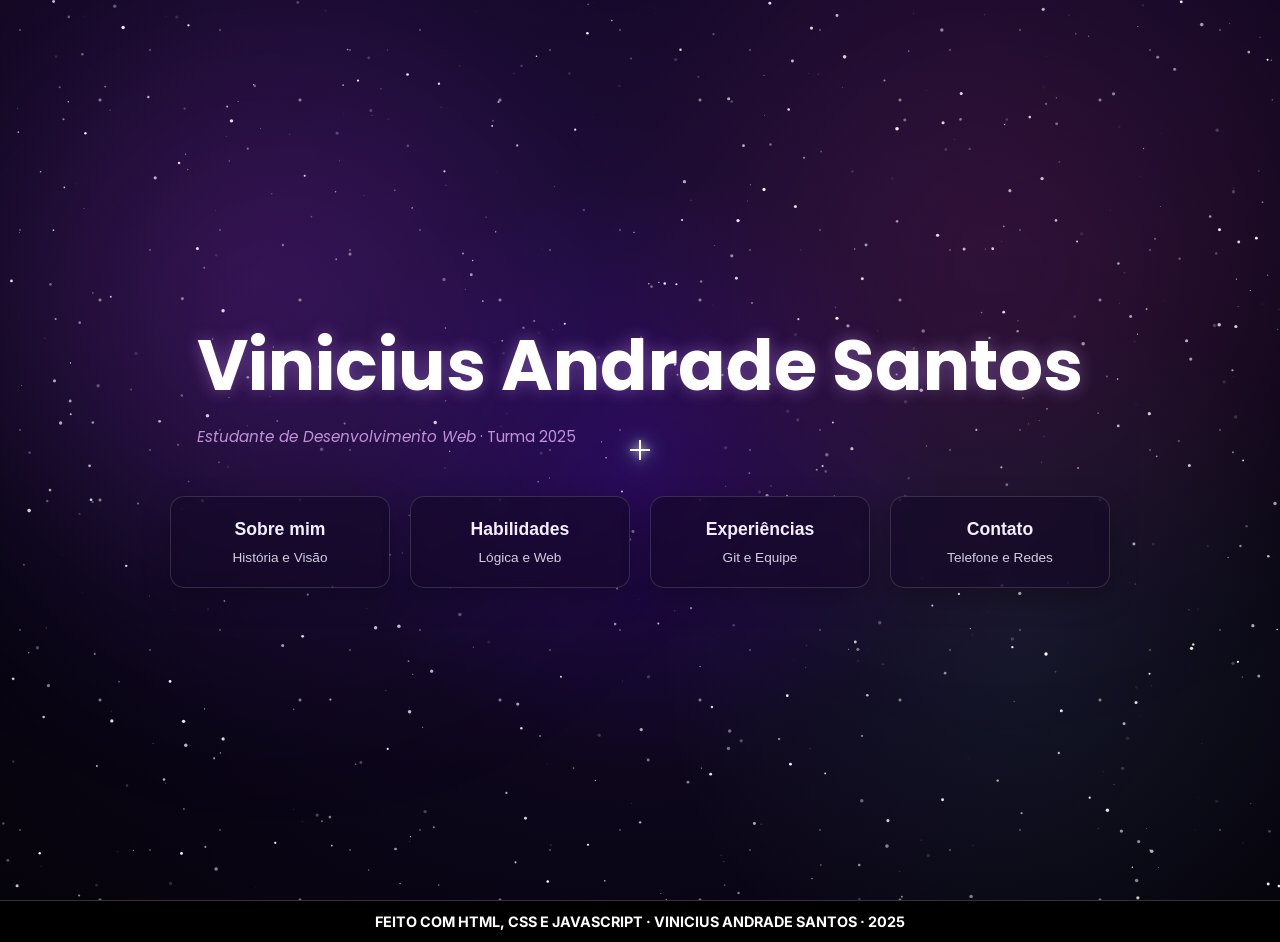
==== index.html @ 86897974 "Rename main.html to index.html" ====
<!DOCTYPE html>
<html lang="pt-BR">

<head>
  <meta charset="UTF-8">
  <meta name="viewport" content="width=device-width, initial-scale=1.0">
  <title>Portfólio - Vinicius Andrade Santos</title>

  <link rel="preconnect" href="https://fonts.googleapis.com">
  <link rel="preconnect" href="https://fonts.gstatic.com" crossorigin>
  <link href="https://fonts.googleapis.com/css2?family=Inter:wght@400;500;600&family=Poppins:wght@600;700&display=swap"
    rel="stylesheet">

  <link rel="stylesheet" href="style.css">
  <script src="backend.js" defer></script>
</head>

<body>

  <!-- /* ------------------------------------------------------------------------*/ -->
  <canvas id="space"></canvas>

  <!-- /* ------------------------------------------------------------------------*/ -->
  <div class="ceu">
    <div class="nebulosa"></div>
    <div class="estrelas camada1"></div>
    <div class="estrelas camada2"></div>
    <div class="estrelas camada3"></div>

    <!-- /* ------------------------------------------------------------------------*/ -->
    <div class="conteudo desaparecer">
      <header>
        <h1 class="nome">Vinicius Andrade Santos</h1>
        <p class="cargo">
          <em>Estudante de Desenvolvimento Web</em> · Turma 2025
        </p>
      </header>

      <!-- /* ------------------------------------------------------------------------*/ -->
      <section class="secao-botoes">
        <div class="container-cartoes">

          <button class="cartao" onclick="mostrarCard('Sobre')">
            <h3>Sobre mim</h3>
            <p>História e Visão</p>
          </button>

          <button class="cartao" onclick="mostrarCard('Habilidades')">
            <h3>Habilidades</h3>
            <p>Lógica e Web</p>
          </button>

          <button class="cartao" onclick="mostrarCard('Experiencias')">
            <h3>Experiências</h3>
            <p>Git e Equipe</p>
          </button>

          <button class="cartao" onclick="mostrarCard('Contato')">
            <h3>Contato</h3>
            <p>Telefone e Redes</p>
          </button>

        </div>
      </section>
    </div>

    <!-- /* ------------------------------------------------------------------------*/ -->
    <section class="cards-content">
      <article id="Sobre" class="texto desaparecer">
        <div class="bloco-destaque">
          <div class="imagem-destaque">
            <img src="https://i.postimg.cc/fy45Fqcg/ddd547d4-9580-4a38-ab29-5be9bf9746f2.jpg" alt="Projeto">
          </div>

          <div class="texto-destaque">
            <h2>Opa, Sou Vinicius</h2>

            <p class="estudo">
              Nascido de Aracaju, cresci na Barra dos Coqueiros e sempre me motivei
              pela curiosidade de entender como as coisas funcionam. Ingressei no Ensino medio
              no Centro de Excelência Professor João Costa e me surpreendi, além de estudar, ele foi um leque de novas
              oportunidades
              ,durante meu periodo por lá; fui monitor por três anos, Diretor de Relações Públicas
              no Grêmio Estudantil e menbro dos Jovens Protagonistas. Além disso, sempre gostei de me desafiar mais,
              isso me levou a participar e conquistar o 1º lugar na Olimpíada de Foguetes,
              o 3º lugar em Robótica, medalha de prata na OBMEP e participar de uma
              Iniciação Científica em Matemática pelo CNPq, o que me deu uma base forte de raciocínio e fundamento
              lógico.
              No tempo livre, gosto bastante de jogos de tabuleiro, por exemplo o xadrez e damas - inclusive fui aluno
              destaque em 2025 em ambas modalidades —
              acredito que junto da leitura, a estratégia e paciência resolvem qualquer problema. Por fim, estou sempre
              buscando
              uma oportunidade de aprender cada vez mais, afinal o "A única fonte do conhecimento é a experiência.".
            </p>
            <button class="botao" onclick="fecharCards()">Fechar</button>
          </div>
        </div>
      </article>

      <!-- /* ------------------------------------------------------------------------*/ -->
      <article id="Habilidades" class="texto desaparecer">
        <h2 class="titulo-secao">Habilidades</h2>
        <br>

        <div class="grade-habilidades">

          <div class="card-habilidade">
            <h3>HTML + CSS</h3>
            <p>Estruturação, layout, Logica e Desenvolvimento Web.</p>
            <div class="icone">
              <img src="https://www.image2url.com/r2/default/images/1776043121617-85898ae5-29aa-468d-9bd6-4d4b5f7d5728.jpg" alt="HTML CSS">
            </div>
          </div>

          <div class="card-habilidade">
            <h3>JavaScript</h3>
            <p>Lógica de programação, manipulação do DOM e interatividade dinâmica.</p>
            <div class="icone">
              <img src="https://www.image2url.com/r2/default/images/1776045193570-d1a42472-008a-4128-9833-ff1c1f72e2e4.webp" alt="HTML CSS">
            </div>
          </div>

          <div class="card-habilidade">
            <h3>Git & GitHub</h3>
            <p>Controle de versão, organização de código e colaboração em projetos.</p>
            <div class="icone">
              <img src="https://www.image2url.com/r2/default/images/1776044977105-04cba2ee-886a-42ea-91af-4238d120abf4.png" alt="HTML CSS">
            </div>
          </div>

        </div>

        <br>
        <button class="botao" onclick="fecharCards()">Fechar</button>
      </article>

    </section>

  </div>

  <!-- /* ------------------------------------------------------------------------*/ -->
  <article id="Experiencias" class="texto desaparecer">
    <h2 class="titulo-secao">Experiências</h2>

    <div class="linha-tempo">

      <div class="item-linha-tempo">
        <div class="esquerda-linha-tempo">
          <span class="ano">2026 — hoje</span>
        </div>

        <div class="conteudo-linha-tempo">
          <h3>Desenvolvimento Web e Logica de programação</h3>
          <p class="subtitulo">Formação contínua</p>
          <p>
            Estudo de HTML, CSS e JavaScript com foco em criação de interfaces modernas e projetos práticos.
          </p>
        </div>
      </div>

      <div class="item-linha-tempo">
        <div class="esquerda-linha-tempo">
          <span class="ano">2026 - hoje</span>
        </div>

        <div class="conteudo-linha-tempo">
          <h3>Bacharelado em Inteligência Artificial</h3>
          <p class="subtitulo">Universidade Federal</p>
          <p>
            projetar, desenvolver e implementar sistemas inteligentes,
            com forte base em matemática, algoritmos, machine learning (aprendizado de máquina) e ética.
          </p>
        </div>
      </div>

      <div class="item-linha-tempo">
        <div class="esquerda-linha-tempo">
          <span class="ano">2023 — 2025</span>
        </div>

        <div class="conteudo-linha-tempo">
          <h3>Monitoria Estudantil</h3>
          <p class="subtitulo">Centro de Excelência</p>
          <p>
            Apoio a alunos, esclarecimento de dúvidas e desenvolvimento de habilidades de comunicação e liderança.
          </p>
        </div>
      </div>

    </div>

    <button class="botao" onclick="fecharCards()">Fechar</button>
  </article>

  <!-- /* ------------------------------------------------------------------------*/ -->
  <article id="Contato" class="texto desaparecer">
    <div class="bloco-destaque">
      <div class="imagem-destaque">
        <img src="https://napratica.org.br/wp-content/uploads/2017/11/destaque-rede-de-contatos.jpg" alt="Contato">
      </div>

      <div class="texto-destaque">
        <h2>Contato e Redes</h2>

        <div class="lista-contatos">

          <a href="https://wa.me/5579988180212?text=Olá%20Vinicius,%20vi%20seu%20portfólio!" class="item-contato" target="_blank">
            <div class="icone-contato">
              <img src="https://upload.wikimedia.org/wikipedia/commons/6/6b/WhatsApp.svg" alt="WhatsApp">
            </div>
            <span>(79) 98818-0212</span>
          </a>

          <a href="mailto:OViniciusAndradeSantos@gmail.com" target="_blank" class="item-contato">
            <div class="icone-contato">
              <img src="https://cdn.jsdelivr.net/gh/devicons/devicon/icons/google/google-original.svg" alt="Email">
            </div>
            <span>OViniciusAndradeSantos@gmail.com</span>
          </a>

          <a href="https://github.com/ViniAndradeSan" target="_blank" class="item-contato">
            <div class="icone-contato">
              <img src="https://cdn.jsdelivr.net/gh/devicons/devicon/icons/github/github-original.svg" alt="GitHub">
            </div>
            <span>GitHub</span>
          </a>

          <a href="http://lattes.cnpq.br/1303947591324317" target="_blank" class="item-contato">
            <div class="icone-contato">
              <img src="https://cdn-icons-png.flaticon.com/512/3135/3135755.png" alt="Lattes">
            </div>
            <span>Lattes</span>
          </a>

        </div>

        <button class="botao" onclick="fecharCards()">Fechar</button>
      </div>
    </div>
  </article>

  <!-- /* ------------------------------------------------------------------------*/ -->
  <div class="mira" id="mira">
    <span></span>
    <span></span>
  </div>

  <!-- /* ------------------------------------------------------------------------*/ -->
  <footer>
    <div class="conteudo-correia">
      <span class="item">
        Feito com HTML, CSS e JavaScript · Vinicius Andrade Santos · 2025
      </span>
    </div>
  </footer>

</body>

</html>
---- style.css ----
/* ------------------------------------------------------------------------*/
:root {
  --bg-1: #07050d;
  --bg-2: #120820;
  --bg-3: #22083a;
  --text: #f4efff;
  --title: #ffffff;
  --card: rgba(20, 8, 38, 0.58);
  --card-border: rgba(255, 255, 255, 0.14);
  --transition: all 0.3s ease;
}
/* ------------------------------------------------------------------------*/
* {
  box-sizing: border-box;
  margin: 0;
  padding: 0;
}

html, body {
  width: 100%;
  min-height: 100vh;
  cursor: none !important;
  overscroll-behavior: none;
}

body {
  font-family: "Inter", sans-serif;
  color: var(--text);
  background-color: #07050d;
  position: relative;
  overflow-x: hidden;
  background:
    radial-gradient(circle at 50% 50%, rgba(106, 0, 255, 0.18), transparent 38%),
    radial-gradient(circle at 20% 30%, rgba(255, 79, 195, 0.10), transparent 28%),
    radial-gradient(circle at 80% 70%, rgba(127, 232, 255, 0.08), transparent 30%),
    linear-gradient(180deg, var(--bg-2), var(--bg-1) 55%, #040308 100%);
}

a, button, input, select, textarea {
  cursor: none !important;
}

header {
  margin-bottom: 20px;
}

h1 {
  font-family: "Poppins", sans-serif;
  font-size: clamp(2.2rem, 6vw, 4.4rem);
  font-weight: 700;
  color: var(--title);
  text-shadow:
    0 0 16px rgba(197, 139, 255, 0.35),
    0 0 30px rgba(255, 255, 255, 0.08);
}

p {
  font-size: 0.95rem;
  opacity: 0.85;
}

button {
  color: rgb(243, 179, 245);
}

#space {
  position: fixed;
  inset: 0;
  z-index: 0;
}
/* ------------------------------------------------------------------------*/

.conteudo,
.mira,
.nebulosa,
.cartao,
.card-habilidade,
.bloco-destaque {
  will-change: transform;
  transform: translateZ(0);
}

#space,
.nebulosa,
.estrelas {
  pointer-events: none;
}

.ceu {
  position: relative;
  width: 100%;
  min-height: 100vh;
  display: flex;
  flex-direction: column;
  animation: fadeIn 1s ease-in;
}

.conteudo {
  position: relative;
  z-index: 2;
  min-height: 100vh;
  animation: fadeIn 1s ease-in;
  display: flex;
  flex-direction: column;
  justify-content: center;
  align-items: center;
  gap: 28px;
  padding: 24px;
}

.nebulosa {
  position: fixed;
  inset: -20%;
  z-index: 1;
  background:
    radial-gradient(circle at 30% 40%, rgba(122, 48, 255, 0.2), transparent 30%),
    radial-gradient(circle at 70% 35%, rgba(255, 79, 195, 0.15), transparent 28%);
  filter: blur(60px);
}

.estrelas {
  position: fixed;
  inset: 0;
  background-image:
    radial-gradient(1px 1px at 20px 30px, #fff, transparent),
    radial-gradient(1px 1px at 150px 50px, #fff, transparent),
    radial-gradient(2px 2px at 100px 100px, #fff, transparent);
  background-size: 200px 200px;
  opacity: 0.3;
  z-index: 1;
  animation: twinkle 2s infinite;
}

.desaparecer {
  opacity: 1;
  transform: translateY(0);
  transition: opacity 0.8s ease-out, transform 0.8s ease-out;
}

.desaparecer.hidden {
  opacity: 0;
  transform: translateY(40px);
  pointer-events: none;
}

.cargo {
  font-family: "Poppins", sans-serif;
  margin-top: 6px;
  color: #daa8f1;
  animation: lowtwinkle 1.5s infinite;
}

.estudo {
  font-family: "Poppins", sans-serif;
  margin-top: 6px;
  color: #e7ceff;
  font-size: 19px;
  animation: lowtwinkle 1.5s infinite;
}

.container-cartoes {
  display: flex;
  flex-wrap: wrap;
  justify-content: center;
  gap: 20px;
}

.cartao {
  width: 220px;
  padding: 22px 18px;
  display: flex;
  flex-direction: column;
  align-items: center;
  gap: 10px;
  color: var(--text);
  background: var(--card);
  border: 1px solid var(--card-border);
  border-radius: 14px;
  backdrop-filter: blur(8px);
  box-shadow: 0 10px 28px rgba(0, 0, 0, 0.25);
  transition: var(--transition);
}

.cartao:hover {
  transform: translateY(-6px) scale(1.03);
  border-color: #7fe8ff;
  box-shadow: 0 0 20px rgba(127, 232, 255, 0.2);
  opacity: 0.7;
  color: #f1ceff;
}

.cartao h3 {
  font-size: 1.1rem;
}

.cartao p {
  font-size: 0.85rem;
}

.mira {
  position: fixed;
  left: 0;
  top: 0;
  width: 20px;
  height: 20px;
  z-index: 9999;
  pointer-events: none;
  transform: translate(-50%, -50%);
  filter:
    drop-shadow(0 0 4px rgba(255,255,255,0.9))
    drop-shadow(0 0 10px rgba(127,232,255,0.6));
}

.mira span {
  position: absolute;
  background: #fff;
}

.mira span:first-child {
  left: 9px;
  width: 2px;
  height: 20px;
}

.mira span:last-child {
  top: 9px;
  width: 20px;
  height: 2px;
}

.conteudo-correia {
  display: flex;
  justify-content: center;
  align-items: center;
  background: #000;
  border-top: 1px solid #333;
}

.item {
  color: #fff;
  font-size: 0.9rem;
  font-weight: bold;
  padding: 12px 40px;
  text-transform: uppercase;
  animation: lowtwinkle 1s infinite;
}

.texto {
  display: none;
  transform: translateY(20px);
  transition: var(--transition);
}

.texto.ativo {
  display: block;
  transform: translateY(0);
  margin-bottom: 200px;
}

.bloco-destaque {
  display: flex;
  flex-direction: row-reverse;
  min-height: 400px;
  border-radius: 20px;
  overflow: hidden;
  background: var(--card);
  border: 1px solid var(--card-border);
  backdrop-filter: blur(10px);
  box-shadow: 0 20px 50px rgba(0,0,0,0.35);
  transition: var(--transition);
}

.bloco-destaque:hover {
  transform: translateY(-6px);
  border-color: #7fe8ff;
  box-shadow: 0 0 30px rgba(127,232,255,0.2);
}

.imagem-destaque {
  width: 45%;
}

.imagem-destaque img {
  width: 100%;
  height: 100%;
  object-fit: cover;
}

.texto-destaque {
  width: 55%;
  padding: 30px;
  display: flex;
  flex-direction: column;
  justify-content: center;
  gap: 12px;
}

.texto-destaque h2 {
  font-size: 2rem;
}

.botao {
  margin-top: 10px;
  padding: 10px 16px;
  background: rgba(10,5,20,0.2);
  transition: var(--transition);
}

.botao:hover {
  border-radius: 8px;
  border: 1px solid #7fe8ff;
  background: rgba(127,232,255,0.1);
  color: #7fe8ff;
}

.grade-habilidades {
  display: grid;
  grid-template-columns: repeat(auto-fit, minmax(220px, 1fr));
  gap: 20px;
}

.card-habilidade {
  padding: 20px;
  border-radius: 16px;
  gap: 8px;
  background: var(--card);
  border: 1px solid var(--card-border);
  backdrop-filter: blur(10px);
  transition: var(--transition);
  display: flex;
  flex-direction: column;
  align-items: flex-start;
}

.card-habilidade:hover {
  transform: translateY(-6px) scale(1.02);
  border-color: #a855f7;
  box-shadow: 0 0 20px rgba(168, 85, 247, 0.2);
}

.card-habilidade h3 {
  margin: 4px 0;
}

.card-habilidade .icone {
  font-size: 28px;
  margin-bottom: 10px;
}

.linha-tempo {
  margin-left: 20px;
  padding-left: 20px;
  border-left: 2px solid rgba(127,232,255,0.2);
}

.item-linha-tempo {
  margin-bottom: 30px;
  position: relative;
}

.item-linha-tempo::before {
  content: "";
  position: absolute;
  left: -31px;
  top: 5px;
  width: 12px;
  height: 12px;
  background: #a855f7;
  border-radius: 50%;
  box-shadow: 0 0 10px #a855f7;
}

.ano {
  font-size: 13px;
  opacity: 0.6;
}

.subtitulo {
  font-size: 13px;
  color: #a855f7;
}

.icone {
  width: 90%;
  height: 90%;
  margin-bottom: 8px;
  margin-left: auto;
  display: flex;
  align-items: center;
  justify-content: flex-start;
}

.icone img {
  width: 90%;
  height: 90%;
  object-fit: cover;
  filter: drop-shadow(0 0 6px rgba(127,232,255,0.5));
  transition: var(--transition);
}

.card-habilidade:hover .icone img {
  transform: scale(1.1);
  filter: drop-shadow(0 0 10px rgba(168,85,247,0.8));
}

.lista-contatos {
  display: flex;
  flex-direction: column;
  gap: 12px;
}

.item-contato {
  display: flex;
  align-items: center;
  gap: 12px;
  padding: 12px 14px;
  border-radius: 10px;
  text-decoration: none;
  color: var(--text);
  background: rgba(10,5,20,0.2);
  border: 1px solid var(--card-border);
  transition: var(--transition);
}

.item-contato:hover {
  transform: translateX(6px);
  border-color: #7fe8ff;
  background: rgba(127,232,255,0.08);
  box-shadow: 0 0 15px rgba(127,232,255,0.2);
}

.icone-contato {
  width: 26px;
  height: 26px;
  flex-shrink: 0;
}

.icone-contato img {
  width: 100%;
  height: 100%;
  object-fit: contain;
  filter: drop-shadow(0 0 6px rgba(127,232,255,0.5));
}

.item-contato span {
  font-size: 14px;
}
/* ------------------------------------------------------------------------*/

@keyframes twinkle {
  0%, 100% { opacity: 0.3; }
  50% { opacity: 1; }
}

@keyframes fadeIn {
  from { opacity: 0; }
  to { opacity: 1; }
}

@keyframes lowtwinkle {
  0%, 100% { opacity: 1; }
  50% { opacity: 0.9; }
}

/* ------------------------------------------------------------------------*/

@media (max-width: 600px) {
  .cartao { width: 120px; height: 120px; }
  .bloco-destaque { flex-direction: column; }
  .imagem-destaque, .texto-destaque { width: 100%; }
  .imagem-destaque { height: 200px; }
  h1 { font-size: 2rem; }
  .cargo { font-size: 0.9rem; }
  .mira span { display: none; }
}

@media (max-width: 768px) {
  html, body,
  a, button, input, select, textarea {
    cursor: auto !important;
  }

  .mira { display: none; }

  .conteudo { padding: 18px; gap: 20px; }

  h1 {
    font-size: clamp(1.8rem, 8vw, 2.6rem);
    text-align: center;
  }

  p {
    font-size: 0.9rem;
    text-align: center;
  }

  .estudo { font-size: 16px; }

  .container-cartoes {
    flex-direction: column;
    align-items: center;
  }

  .cartao {
    width: 100%;
    max-width: 320px;
    padding: 18px;
  }

  .bloco-destaque {
    flex-direction: column;
    min-height: auto;
  }

  .imagem-destaque {
    width: 100%;
    height: 220px;
  }

  .texto-destaque {
    width: 100%;
    padding: 20px;
  }

  .texto-destaque h2 {
    font-size: 1.6rem;
  }

  .grade-habilidades {
    grid-template-columns: 1fr;
  }

  .card-habilidade {
    padding: 18px;
  }

  .linha-tempo {
    margin-left: 10px;
    padding-left: 15px;
  }

  .item-contato {
    padding: 12px;
  }

  .item-contato span {
    font-size: 13px;
  }
}
/* ------------------------------------------------------------------------*/

@media (min-width: 769px) and (max-width: 1024px) {
  html, body,
  a, button, input, select, textarea {
    cursor: auto !important;
  }

  .mira { display: none; }

  .conteudo {
    padding: 22px;
    gap: 24px;
  }

  h1 {
    font-size: clamp(2.2rem, 5vw, 3.2rem);
  }

  .container-cartoes {
    justify-content: center;
  }

  .cartao {
    width: 260px;
  }

  .bloco-destaque {
    flex-direction: column;
  }

  .imagem-destaque {
    width: 100%;
    height: 260px;
  }

  .texto-destaque {
    width: 100%;
  }

  .grade-habilidades {
    grid-template-columns: repeat(2, 1fr);
  }
}

@media (min-width: 1440px) {
  .conteudo {
    max-width: 1200px;
    margin: 0 auto;
  }

  h1 {
    font-size: clamp(3rem, 4vw, 4.6rem);
  }

  .container-cartoes {
    gap: 24px;
  }

  .cartao {
    width: 240px;
  }

  .bloco-destaque {
    min-height: 480px;
  }

  .texto-destaque h2 {
    font-size: 2.2rem;
  }
}
/* ------------------------------------------------------------------------*/

@media (max-width: 420px) {
  html, body,
  a, button, input, select, textarea {
    cursor: auto !important;
  }

  .mira { display: none; }

  h1 {
    font-size: 1.6rem;
  }

  .cartao {
    max-width: 280px;
  }

  .imagem-destaque {
    height: 180px;
  }

  .texto-destaque h2 {
    font-size: 1.4rem;
  }
}
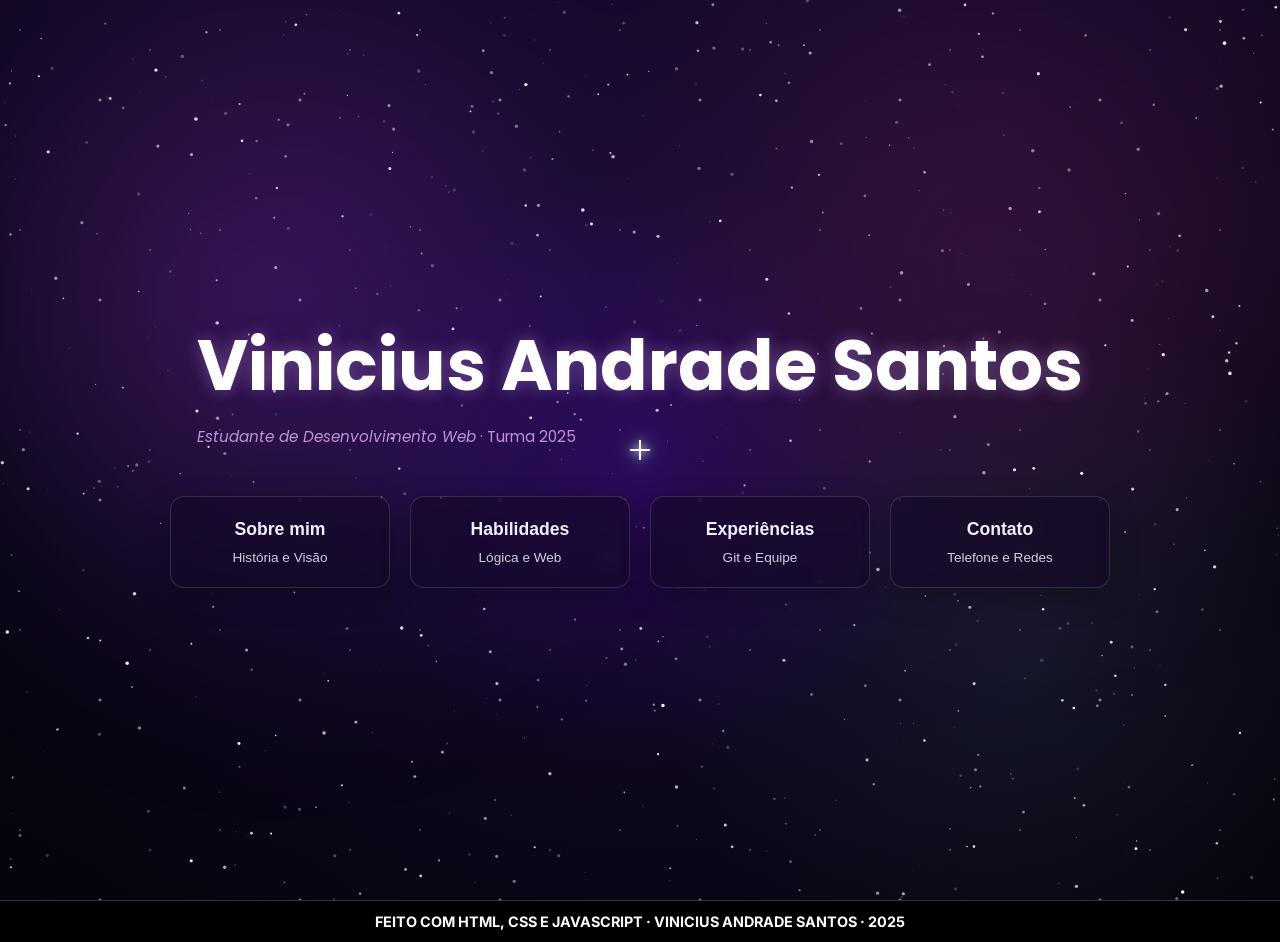
==== commit a4ff4c14: "Update index.html" ====
--- a/index.html
+++ b/index.html
@@ -81,7 +81,7 @@
               no Centro de Excelência Professor João Costa e me surpreendi, além de estudar, ele foi um leque de novas
               oportunidades
               ,durante meu periodo por lá; fui monitor por três anos, Diretor de Relações Públicas
-              no Grêmio Estudantil e menbro dos Jovens Protagonistas. Além disso, sempre gostei de me desafiar mais,
+              no Grêmio Estudantil e membro dos Jovens Protagonistas. Além disso, sempre gostei de me desafiar mais,
               isso me levou a participar e conquistar o 1º lugar na Olimpíada de Foguetes,
               o 3º lugar em Robótica, medalha de prata na OBMEP e participar de uma
               Iniciação Científica em Matemática pelo CNPq, o que me deu uma base forte de raciocínio e fundamento
